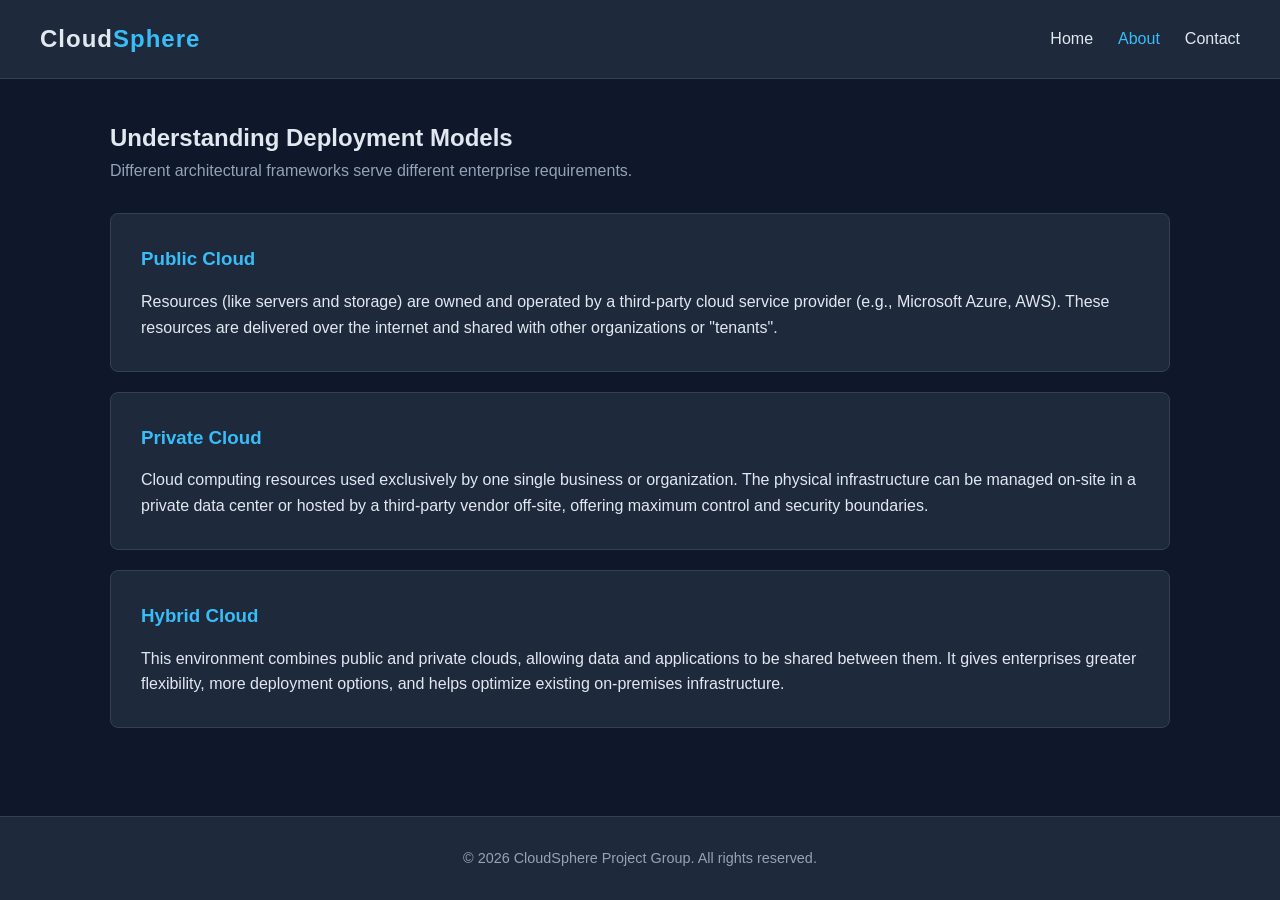
==== about.html @ 14b25559 "Add files via upload" ====
<!DOCTYPE html>
<html lang="en">
<head>
    <meta charset="UTF-8">
    <meta name="viewport" content="width=device-width, initial-scale=1.0">
    <title>About | Cloud Computing Models</title>
    <link rel="stylesheet" href="style.css">
</head>
<body>

    <nav class="navbar">
        <div class="logo">Cloud<span>Sphere</span></div>
        <ul class="nav-links">
            <li><a href="index.html">Home</a></li>
            <li><a href="about.html" class="active">About</a></li>
            <li><a href="contact.html">Contact</a></li>
        </ul>
    </nav>

    <main class="container page-content">
        <h2>Understanding Deployment Models</h2>
        <p class="subtitle">Different architectural frameworks serve different enterprise requirements.</p>

        <section class="content-block">
            <h3>Public Cloud</h3>
            <p>Resources (like servers and storage) are owned and operated by a third-party cloud service provider (e.g., Microsoft Azure, AWS). These resources are delivered over the internet and shared with other organizations or "tenants".</p>
        </section>

        <section class="content-block">
            <h3>Private Cloud</h3>
            <p>Cloud computing resources used exclusively by one single business or organization. The physical infrastructure can be managed on-site in a private data center or hosted by a third-party vendor off-site, offering maximum control and security boundaries.</p>
        </section>

        <section class="content-block">
            <h3>Hybrid Cloud</h3>
            <p>This environment combines public and private clouds, allowing data and applications to be shared between them. It gives enterprises greater flexibility, more deployment options, and helps optimize existing on-premises infrastructure.</p>
        </section>
    </main>

    <footer>
        <p>&copy; 2026 CloudSphere Project Group. All rights reserved.</p>
    </footer>

    <script src="script.js"></script>
</body>
</html>
---- style.css ----
:root {
    --bg-main: #0f172a;
    --bg-card: #1e293b;
    --text-main: #e2e8f0;
    --text-muted: #94a3b8;
    --accent: #38bdf8;
    --accent-hover: #0ea5e9;
    --border: #334155;
    --error: #ef4444;
    --success: #22c55e;
}

* {
    box-sizing: border-box;
    margin: 0;
    padding: 0;
    font-family: 'Segoe UI', Tahoma, Geneva, Verdana, sans-serif;
}

body {
    background-color: var(--bg-main);
    color: var(--text-main);
    line-height: 1.6;
    display: flex;
    flex-direction: column;
    min-height: 100vh;
}

/* Navigation Bar */
.navbar {
    background-color: var(--bg-card);
    border-bottom: 1px solid var(--border);
    display: flex;
    justify-content: space-between;
    align-items: center;
    padding: 20px 40px;
    position: sticky;
    top: 0;
    z-index: 100;
}

.logo {
    font-size: 1.5rem;
    font-weight: 700;
    letter-spacing: 1px;
}

.logo span {
    color: var(--accent);
}

.nav-links {
    display: flex;
    list-style: none;
}

.nav-links li {
    margin-left: 25px;
}

.nav-links a {
    color: var(--text-main);
    text-decoration: none;
    font-weight: 500;
    transition: color 0.3s;
}

.nav-links a:hover, .nav-links a.active {
    color: var(--accent);
}

/* Core Container */
.container {
    max-width: 1100px;
    width: 100%;
    margin: 0 auto;
    padding: 40px 20px;
}

.page-content {
    flex: 1;
}

.subtitle {
    color: var(--text-muted);
    margin-bottom: 30px;
}

/* Hero Section */
.hero-section {
    text-align: center;
    padding: 100px 20px;
    background: linear-gradient(135deg, #1e293b 0%, #0f172a 100%);
    border-bottom: 1px solid var(--border);
}

.hero-section h1 {
    font-size: 3rem;
    margin-bottom: 20px;
    color: #fff;
}

.hero-section p {
    font-size: 1.2rem;
    color: var(--text-muted);
    max-width: 700px;
    margin: 0 auto 30px auto;
}

.cta-btn {
    display: inline-block;
    background-color: var(--accent);
    color: var(--bg-main);
    padding: 12px 30px;
    border-radius: 6px;
    text-decoration: none;
    font-weight: 600;
    transition: background-color 0.3s;
}

.cta-btn:hover {
    background-color: var(--accent-hover);
}

/* Layout Grids and Structural Cards */
.features-grid {
    display: grid;
    grid-template-columns: repeat(auto-fit, minmax(300px, 1fr));
    gap: 25px;
}

.feature-card, .content-block {
    background-color: var(--bg-card);
    border: 1px solid var(--border);
    border-radius: 8px;
    padding: 30px;
    transition: transform 0.2s, border-color 0.2s;
}

.content-block {
    margin-bottom: 20px;
}

.feature-card:hover {
    transform: translateY(-5px);
    border-color: var(--accent);
}

.feature-card h3, .content-block h3 {
    color: var(--accent);
    margin-bottom: 15px;
}

/* Dynamic Forms */
.form-wrapper {
    max-width: 600px;
    margin: 0 auto;
    background-color: var(--bg-card);
    border: 1px solid var(--border);
    padding: 40px;
    border-radius: 8px;
}

.form-wrapper h2 {
    margin-bottom: 10px;
}

.form-wrapper p {
    color: var(--text-muted);
    margin-bottom: 30px;
}

.form-group {
    margin-bottom: 20px;
    display: flex;
    flex-direction: column;
}

.form-group label {
    font-weight: 600;
    margin-bottom: 8px;
}

.form-group input, .form-group textarea {
    background-color: var(--bg-main);
    border: 1px solid var(--border);
    color: var(--text-main);
    padding: 12px;
    border-radius: 6px;
    font-size: 1rem;
    outline: none;
    transition: border-color 0.3s;
}

.form-group input:focus, .form-group textarea:focus {
    border-color: var(--accent);
}

.error-msg {
    color: var(--error);
    font-size: 0.85rem;
    margin-top: 5px;
    height: 18px;
}

.submit-btn {
    background-color: var(--accent);
    color: var(--bg-main);
    border: none;
    width: 100%;
    padding: 14px;
    font-size: 1rem;
    font-weight: 600;
    border-radius: 6px;
    cursor: pointer;
    transition: background-color 0.3s;
}

.submit-btn:hover {
    background-color: var(--accent-hover);
}

.success-box {
    margin-top: 20px;
    padding: 15px;
    border-radius: 6px;
    background-color: rgba(34, 197, 94, 0.1);
    border: 1px solid var(--success);
    color: var(--success);
    text-align: center;
    display: none;
}

/* Footer Section */
footer {
    text-align: center;
    padding: 30px 20px;
    background-color: var(--bg-card);
    border-top: 1px solid var(--border);
    margin-top: auto;
    color: var(--text-muted);
    font-size: 0.9rem;
}
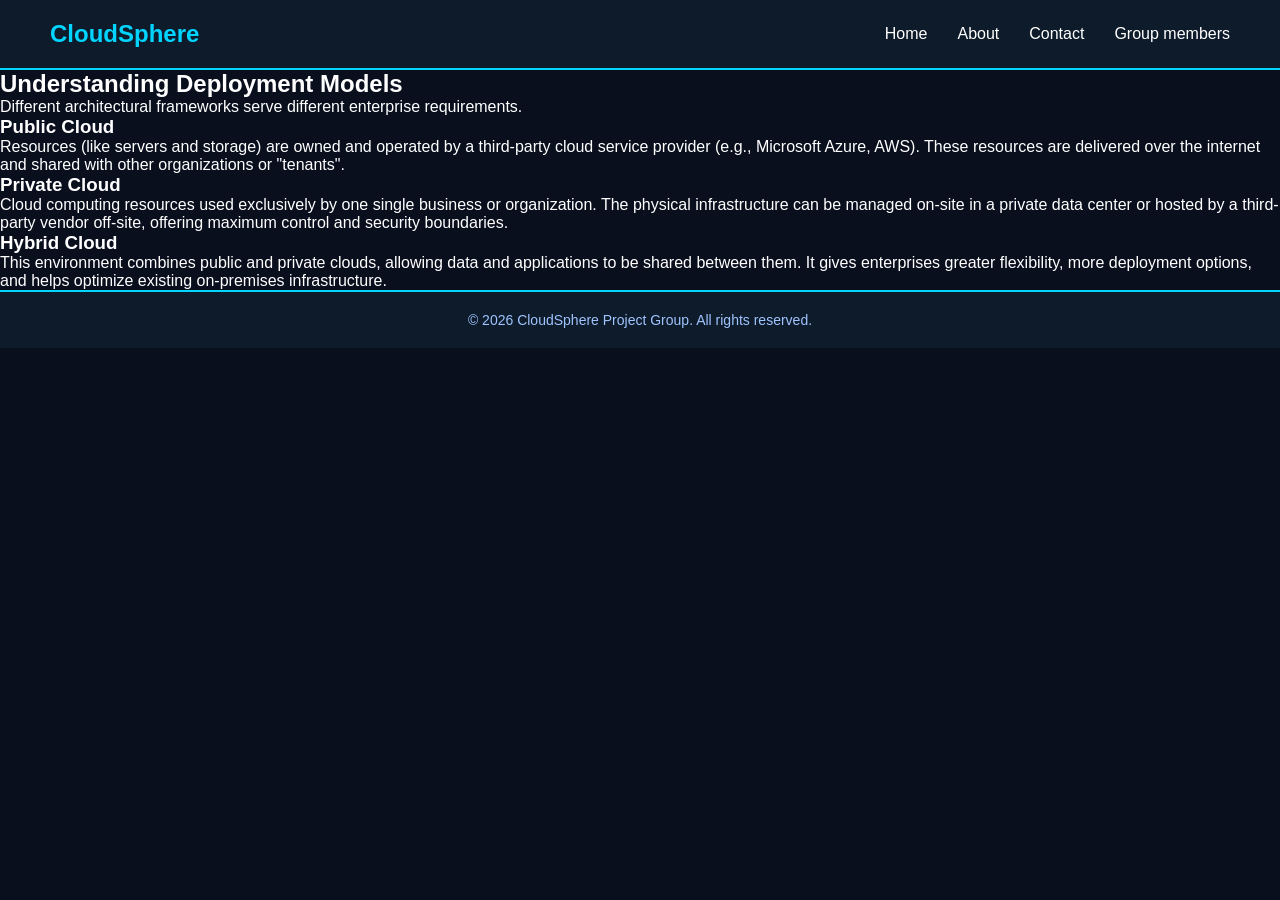
==== commit d16dabe5: "Add files via upload" ====
--- a/about.html
+++ b/about.html
@@ -8,12 +8,14 @@
 </head>
 <body>
 
+
     <nav class="navbar">
         <div class="logo">Cloud<span>Sphere</span></div>
         <ul class="nav-links">
             <li><a href="index.html">Home</a></li>
             <li><a href="about.html" class="active">About</a></li>
             <li><a href="contact.html">Contact</a></li>
+            <li><a href="group memebers.html">Group members</a></li>
         </ul>
     </nav>
 
--- a/style.css
+++ b/style.css
@@ -1,243 +1,132 @@
-:root {
-    --bg-main: #0f172a;
-    --bg-card: #1e293b;
-    --text-main: #e2e8f0;
-    --text-muted: #94a3b8;
-    --accent: #38bdf8;
-    --accent-hover: #0ea5e9;
-    --border: #334155;
-    --error: #ef4444;
-    --success: #22c55e;
-}
-
 * {
-    box-sizing: border-box;
     margin: 0;
     padding: 0;
-    font-family: 'Segoe UI', Tahoma, Geneva, Verdana, sans-serif;
+    box-sizing: border-box;
+    font-family: 'Segoe UI', sans-serif;
 }
 
 body {
-    background-color: var(--bg-main);
-    color: var(--text-main);
-    line-height: 1.6;
-    display: flex;
-    flex-direction: column;
-    min-height: 100vh;
+    background-color: #0a0f1e;
+    color: #ffffff;
 }
 
-/* Navigation Bar */
-.navbar {
-    background-color: var(--bg-card);
-    border-bottom: 1px solid var(--border);
+nav {
     display: flex;
     justify-content: space-between;
     align-items: center;
-    padding: 20px 40px;
-    position: sticky;
-    top: 0;
-    z-index: 100;
+    padding: 20px 50px;
+    background-color: #0d1b2a;
+    border-bottom: 2px solid #00d4ff;
 }
 
 .logo {
-    font-size: 1.5rem;
-    font-weight: 700;
-    letter-spacing: 1px;
+    font-size: 24px;
+    font-weight: bold;
+    color: #00d4ff;
 }
 
-.logo span {
-    color: var(--accent);
+nav ul {
+    list-style: none;
+    display: flex;
+    gap: 30px;
 }
 
-.nav-links {
-    display: flex;
-    list-style: none;
-}
-
-.nav-links li {
-    margin-left: 25px;
-}
-
-.nav-links a {
-    color: var(--text-main);
+nav ul li a {
+    color: #ffffff;
     text-decoration: none;
-    font-weight: 500;
+    font-size: 16px;
     transition: color 0.3s;
 }
 
-.nav-links a:hover, .nav-links a.active {
-    color: var(--accent);
+nav ul li a:hover {
+    color: #00d4ff;
 }
 
-/* Core Container */
-.container {
-    max-width: 1100px;
-    width: 100%;
-    margin: 0 auto;
-    padding: 40px 20px;
+.hero {
+    text-align: center;
+    padding: 100px 50px;
+    background: linear-gradient(135deg, #0a0f1e, #0d2b45);
 }
 
-.page-content {
-    flex: 1;
-}
-
-.subtitle {
-    color: var(--text-muted);
-    margin-bottom: 30px;
-}
-
-/* Hero Section */
-.hero-section {
-    text-align: center;
-    padding: 100px 20px;
-    background: linear-gradient(135deg, #1e293b 0%, #0f172a 100%);
-    border-bottom: 1px solid var(--border);
-}
-
-.hero-section h1 {
-    font-size: 3rem;
-    margin-bottom: 20px;
-    color: #fff;
-}
-
-.hero-section p {
-    font-size: 1.2rem;
-    color: var(--text-muted);
-    max-width: 700px;
-    margin: 0 auto 30px auto;
-}
-
-.cta-btn {
-    display: inline-block;
-    background-color: var(--accent);
-    color: var(--bg-main);
-    padding: 12px 30px;
-    border-radius: 6px;
-    text-decoration: none;
-    font-weight: 600;
-    transition: background-color 0.3s;
-}
-
-.cta-btn:hover {
-    background-color: var(--accent-hover);
-}
-
-/* Layout Grids and Structural Cards */
-.features-grid {
-    display: grid;
-    grid-template-columns: repeat(auto-fit, minmax(300px, 1fr));
-    gap: 25px;
-}
-
-.feature-card, .content-block {
-    background-color: var(--bg-card);
-    border: 1px solid var(--border);
-    border-radius: 8px;
-    padding: 30px;
-    transition: transform 0.2s, border-color 0.2s;
-}
-
-.content-block {
+.hero h1 {
+    font-size: 48px;
+    color: #00d4ff;
     margin-bottom: 20px;
 }
 
-.feature-card:hover {
-    transform: translateY(-5px);
-    border-color: var(--accent);
+.tagline {
+    font-size: 20px;
+    color: #a0c4ff;
+    margin-bottom: 30px;
+    font-style: italic;
 }
 
-.feature-card h3, .content-block h3 {
-    color: var(--accent);
-    margin-bottom: 15px;
+.description {
+    max-width: 750px;
+    margin: 0 auto 40px;
+    font-size: 16px;
+    line-height: 1.8;
+    color: #ccddee;
 }
 
-/* Dynamic Forms */
-.form-wrapper {
-    max-width: 600px;
-    margin: 0 auto;
-    background-color: var(--bg-card);
-    border: 1px solid var(--border);
-    padding: 40px;
-    border-radius: 8px;
+.btn {
+    display: inline-block;
+    padding: 14px 35px;
+    background-color: #00d4ff;
+    color: #0a0f1e;
+    text-decoration: none;
+    border-radius: 30px;
+    font-weight: bold;
+    font-size: 16px;
+    transition: background 0.3s;
 }
 
-.form-wrapper h2 {
-    margin-bottom: 10px;
+.btn:hover {
+    background-color: #009bbf;
 }
 
-.form-wrapper p {
-    color: var(--text-muted);
-    margin-bottom: 30px;
+.members {
+    padding: 60px 50px;
+    text-align: center;
+    background-color: #0d1b2a;
 }
 
-.form-group {
-    margin-bottom: 20px;
-    display: flex;
-    flex-direction: column;
+.members h2 {
+    font-size: 32px;
+    color: #00d4ff;
+    margin-bottom: 40px;
 }
 
-.form-group label {
-    font-weight: 600;
-    margin-bottom: 8px;
+.cards {
+    display: flex;
+    flex-wrap: wrap;
+    justify-content: center;
+    gap: 20px;
 }
 
-.form-group input, .form-group textarea {
-    background-color: var(--bg-main);
-    border: 1px solid var(--border);
-    color: var(--text-main);
-    padding: 12px;
-    border-radius: 6px;
-    font-size: 1rem;
-    outline: none;
-    transition: border-color 0.3s;
+.card {
+    background-color: #132438;
+    border: 1px solid #00d4ff;
+    border-radius: 12px;
+    padding: 30px 40px;
+    width: 200px;
+    transition: transform 0.3s;
 }
 
-.form-group input:focus, .form-group textarea:focus {
-    border-color: var(--accent);
+.card:hover {
+    transform: translateY(-5px);
 }
 
-.error-msg {
-    color: var(--error);
-    font-size: 0.85rem;
-    margin-top: 5px;
-    height: 18px;
+.card h3 {
+    font-size: 16px;
+    color: #ffffff;
 }
 
-.submit-btn {
-    background-color: var(--accent);
-    color: var(--bg-main);
-    border: none;
-    width: 100%;
-    padding: 14px;
-    font-size: 1rem;
-    font-weight: 600;
-    border-radius: 6px;
-    cursor: pointer;
-    transition: background-color 0.3s;
-}
-
-.submit-btn:hover {
-    background-color: var(--accent-hover);
-}
-
-.success-box {
-    margin-top: 20px;
-    padding: 15px;
-    border-radius: 6px;
-    background-color: rgba(34, 197, 94, 0.1);
-    border: 1px solid var(--success);
-    color: var(--success);
-    text-align: center;
-    display: none;
-}
-
-/* Footer Section */
 footer {
     text-align: center;
-    padding: 30px 20px;
-    background-color: var(--bg-card);
-    border-top: 1px solid var(--border);
-    margin-top: auto;
-    color: var(--text-muted);
-    font-size: 0.9rem;
+    padding: 20px;
+    background-color: #0d1b2a;
+    border-top: 2px solid #00d4ff;
+    color: #a0c4ff;
+    font-size: 14px;
 }
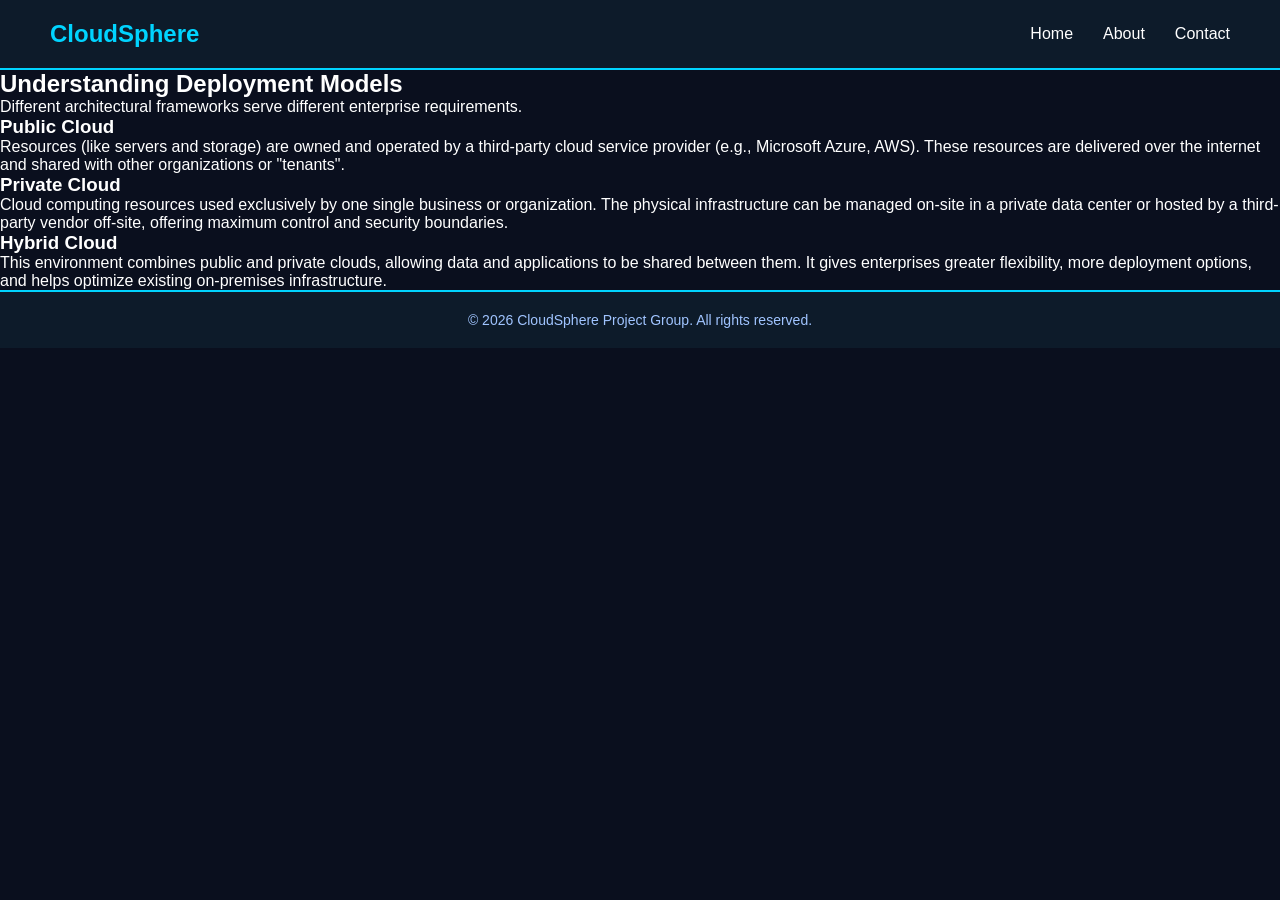
==== commit 669f3b25: "Update about.html" ====
--- a/about.html
+++ b/about.html
@@ -15,7 +15,7 @@
             <li><a href="index.html">Home</a></li>
             <li><a href="about.html" class="active">About</a></li>
             <li><a href="contact.html">Contact</a></li>
-            <li><a href="group memebers.html">Group members</a></li>
+          
         </ul>
     </nav>
 
@@ -45,4 +45,4 @@
 
     <script src="script.js"></script>
 </body>
-</html>+</html>
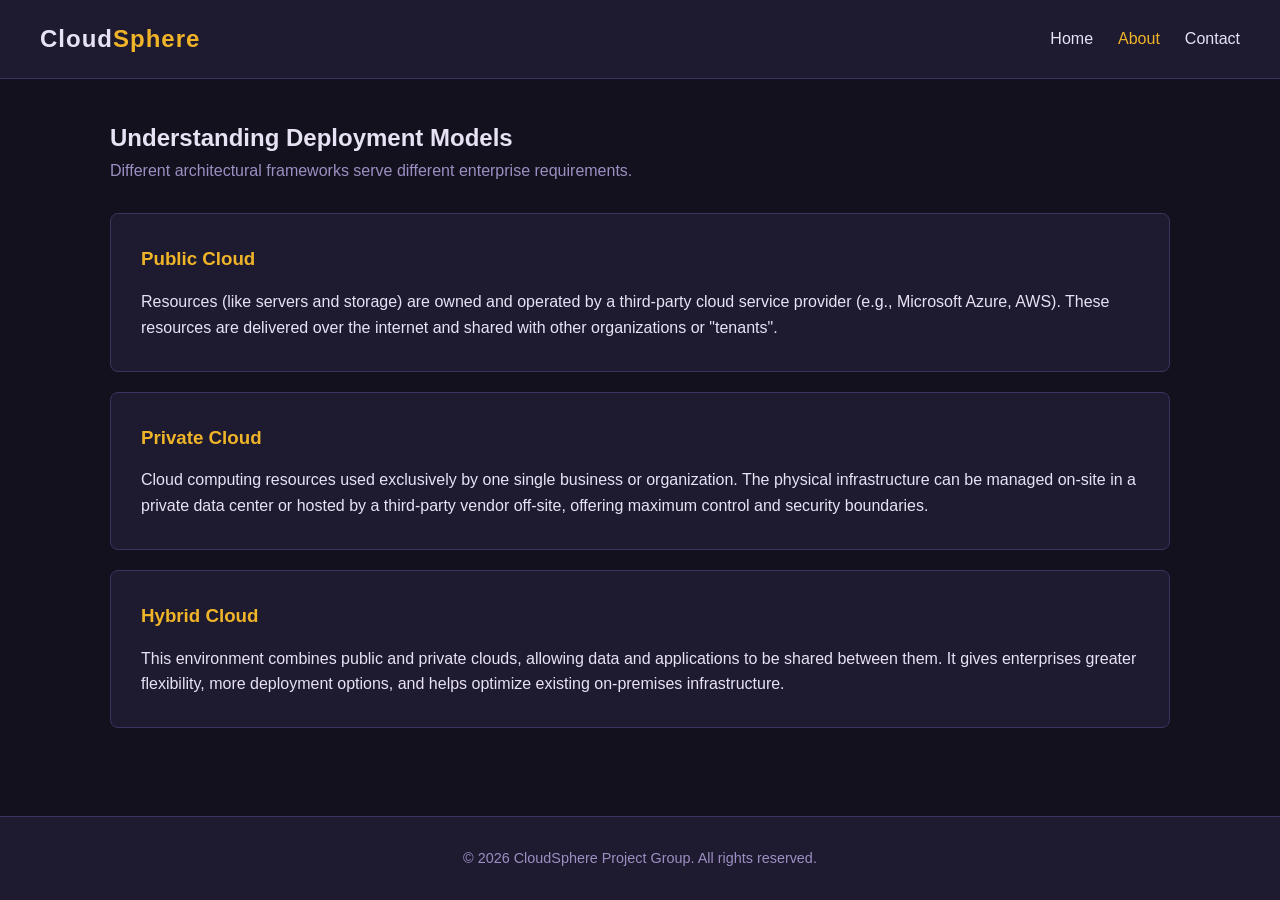
==== commit 3ebb8ef2: "Add files via upload" ====
--- a/about.html
+++ b/about.html
@@ -15,7 +15,7 @@
             <li><a href="index.html">Home</a></li>
             <li><a href="about.html" class="active">About</a></li>
             <li><a href="contact.html">Contact</a></li>
-          
+            
         </ul>
     </nav>
 
@@ -45,4 +45,4 @@
 
     <script src="script.js"></script>
 </body>
-</html>
+</html>
--- a/style.css
+++ b/style.css
@@ -1,132 +1,243 @@
+:root {
+    --bg-main: #13111e;
+    --bg-card: #1e1a30;
+    --text-main: #e8e2f5;
+    --text-muted: #9d8fc2;
+    --accent: #f0b429;
+    --accent-hover: #d49a1c;
+    --border: #3d3360;
+    --error: #ef4444;
+    --success: #22c55e;
+}
+
 * {
+    box-sizing: border-box;
     margin: 0;
     padding: 0;
-    box-sizing: border-box;
-    font-family: 'Segoe UI', sans-serif;
+    font-family: 'Segoe UI', Tahoma, Geneva, Verdana, sans-serif;
 }
 
 body {
-    background-color: #0a0f1e;
-    color: #ffffff;
-}
-
-nav {
+    background-color: var(--bg-main);
+    color: var(--text-main);
+    line-height: 1.6;
+    display: flex;
+    flex-direction: column;
+    min-height: 100vh;
+}
+
+/* Navigation Bar */
+.navbar {
+    background-color: var(--bg-card);
+    border-bottom: 1px solid var(--border);
     display: flex;
     justify-content: space-between;
     align-items: center;
-    padding: 20px 50px;
-    background-color: #0d1b2a;
-    border-bottom: 2px solid #00d4ff;
+    padding: 20px 40px;
+    position: sticky;
+    top: 0;
+    z-index: 100;
 }
 
 .logo {
-    font-size: 24px;
-    font-weight: bold;
-    color: #00d4ff;
-}
-
-nav ul {
+    font-size: 1.5rem;
+    font-weight: 700;
+    letter-spacing: 1px;
+}
+
+.logo span {
+    color: var(--accent);
+}
+
+.nav-links {
+    display: flex;
     list-style: none;
-    display: flex;
-    gap: 30px;
-}
-
-nav ul li a {
-    color: #ffffff;
+}
+
+.nav-links li {
+    margin-left: 25px;
+}
+
+.nav-links a {
+    color: var(--text-main);
     text-decoration: none;
-    font-size: 16px;
+    font-weight: 500;
     transition: color 0.3s;
 }
 
-nav ul li a:hover {
-    color: #00d4ff;
-}
-
-.hero {
+.nav-links a:hover, .nav-links a.active {
+    color: var(--accent);
+}
+
+/* Core Container */
+.container {
+    max-width: 1100px;
+    width: 100%;
+    margin: 0 auto;
+    padding: 40px 20px;
+}
+
+.page-content {
+    flex: 1;
+}
+
+.subtitle {
+    color: var(--text-muted);
+    margin-bottom: 30px;
+}
+
+/* Hero Section */
+.hero-section {
     text-align: center;
-    padding: 100px 50px;
-    background: linear-gradient(135deg, #0a0f1e, #0d2b45);
-}
-
-.hero h1 {
-    font-size: 48px;
-    color: #00d4ff;
+    padding: 100px 20px;
+    background: linear-gradient(135deg, #1e1a30 0%, #13111e 100%);
+    border-bottom: 1px solid var(--border);
+}
+
+.hero-section h1 {
+    font-size: 3rem;
     margin-bottom: 20px;
-}
-
-.tagline {
-    font-size: 20px;
-    color: #a0c4ff;
+    color: #fff;
+}
+
+.hero-section p {
+    font-size: 1.2rem;
+    color: var(--text-muted);
+    max-width: 700px;
+    margin: 0 auto 30px auto;
+}
+
+.cta-btn {
+    display: inline-block;
+    background-color: var(--accent);
+    color: var(--bg-main);
+    padding: 12px 30px;
+    border-radius: 6px;
+    text-decoration: none;
+    font-weight: 600;
+    transition: background-color 0.3s;
+}
+
+.cta-btn:hover {
+    background-color: var(--accent-hover);
+}
+
+/* Layout Grids and Structural Cards */
+.features-grid {
+    display: grid;
+    grid-template-columns: repeat(auto-fit, minmax(300px, 1fr));
+    gap: 25px;
+}
+
+.feature-card, .content-block {
+    background-color: var(--bg-card);
+    border: 1px solid var(--border);
+    border-radius: 8px;
+    padding: 30px;
+    transition: transform 0.2s, border-color 0.2s;
+}
+
+.content-block {
+    margin-bottom: 20px;
+}
+
+.feature-card:hover {
+    transform: translateY(-5px);
+    border-color: var(--accent);
+}
+
+.feature-card h3, .content-block h3 {
+    color: var(--accent);
+    margin-bottom: 15px;
+}
+
+/* Dynamic Forms */
+.form-wrapper {
+    max-width: 600px;
+    margin: 0 auto;
+    background-color: var(--bg-card);
+    border: 1px solid var(--border);
+    padding: 40px;
+    border-radius: 8px;
+}
+
+.form-wrapper h2 {
+    margin-bottom: 10px;
+}
+
+.form-wrapper p {
+    color: var(--text-muted);
     margin-bottom: 30px;
-    font-style: italic;
-}
-
-.description {
-    max-width: 750px;
-    margin: 0 auto 40px;
-    font-size: 16px;
-    line-height: 1.8;
-    color: #ccddee;
-}
-
-.btn {
-    display: inline-block;
-    padding: 14px 35px;
-    background-color: #00d4ff;
-    color: #0a0f1e;
-    text-decoration: none;
-    border-radius: 30px;
-    font-weight: bold;
-    font-size: 16px;
-    transition: background 0.3s;
-}
-
-.btn:hover {
-    background-color: #009bbf;
-}
-
-.members {
-    padding: 60px 50px;
+}
+
+.form-group {
+    margin-bottom: 20px;
+    display: flex;
+    flex-direction: column;
+}
+
+.form-group label {
+    font-weight: 600;
+    margin-bottom: 8px;
+}
+
+.form-group input, .form-group textarea {
+    background-color: var(--bg-main);
+    border: 1px solid var(--border);
+    color: var(--text-main);
+    padding: 12px;
+    border-radius: 6px;
+    font-size: 1rem;
+    outline: none;
+    transition: border-color 0.3s;
+}
+
+.form-group input:focus, .form-group textarea:focus {
+    border-color: var(--accent);
+}
+
+.error-msg {
+    color: var(--error);
+    font-size: 0.85rem;
+    margin-top: 5px;
+    height: 18px;
+}
+
+.submit-btn {
+    background-color: var(--accent);
+    color: var(--bg-main);
+    border: none;
+    width: 100%;
+    padding: 14px;
+    font-size: 1rem;
+    font-weight: 600;
+    border-radius: 6px;
+    cursor: pointer;
+    transition: background-color 0.3s;
+}
+
+.submit-btn:hover {
+    background-color: var(--accent-hover);
+}
+
+.success-box {
+    margin-top: 20px;
+    padding: 15px;
+    border-radius: 6px;
+    background-color: rgba(34, 197, 94, 0.1);
+    border: 1px solid var(--success);
+    color: var(--success);
     text-align: center;
-    background-color: #0d1b2a;
-}
-
-.members h2 {
-    font-size: 32px;
-    color: #00d4ff;
-    margin-bottom: 40px;
-}
-
-.cards {
-    display: flex;
-    flex-wrap: wrap;
-    justify-content: center;
-    gap: 20px;
-}
-
-.card {
-    background-color: #132438;
-    border: 1px solid #00d4ff;
-    border-radius: 12px;
-    padding: 30px 40px;
-    width: 200px;
-    transition: transform 0.3s;
-}
-
-.card:hover {
-    transform: translateY(-5px);
-}
-
-.card h3 {
-    font-size: 16px;
-    color: #ffffff;
-}
-
+    display: none;
+}
+
+/* Footer Section */
 footer {
     text-align: center;
-    padding: 20px;
-    background-color: #0d1b2a;
-    border-top: 2px solid #00d4ff;
-    color: #a0c4ff;
-    font-size: 14px;
+    padding: 30px 20px;
+    background-color: var(--bg-card);
+    border-top: 1px solid var(--border);
+    margin-top: auto;
+    color: var(--text-muted);
+    font-size: 0.9rem;
 }
